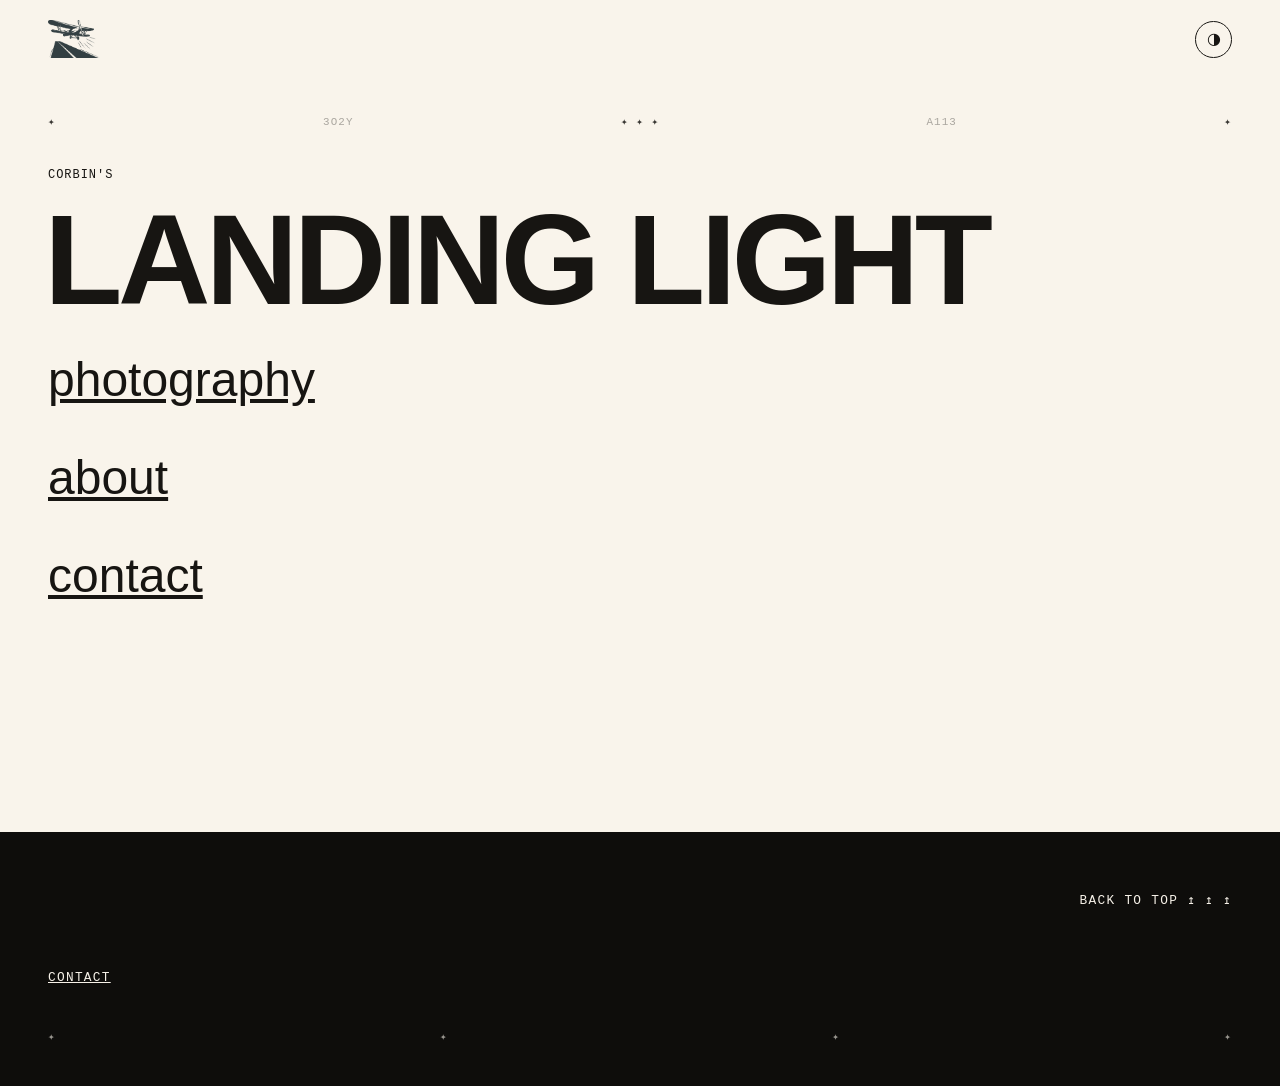
==== index.html @ 4f116eaa "Updated from Publii" ====
<!DOCTYPE html><html lang="en-gb"><head><meta charset="utf-8"><meta name="viewport" content="width=device-width,initial-scale=1"><title>Landing Light</title><meta name="generator" content="Publii Open-Source CMS for Static Site"><link rel="canonical" href="https://landinglight.github.io/"><link rel="alternate" type="application/atom+xml" href="https://landinglight.github.io/feed.xml" title="Landing Light - RSS"><link rel="alternate" type="application/json" href="https://landinglight.github.io/feed.json" title="Landing Light - JSON"><meta property="og:title" content="Landing Light"><meta property="og:image" content="https://landinglight.github.io/media/website/Asset-18-Copy.png"><meta property="og:image:width" content="5000"><meta property="og:image:height" content="3670"><meta property="og:site_name" content="Landing Light"><meta property="og:description" content=""><meta property="og:url" content="https://landinglight.github.io/"><meta property="og:type" content="website"><script>(function () {
            var scheme = null;
            try { scheme = localStorage.getItem('brut-color-scheme'); } catch (e) {}
            document.documentElement.setAttribute('data-scheme', scheme || 'light');
        })();</script><link rel="stylesheet" href="https://landinglight.github.io/assets/css/style.css?v&#x3D;e41a65d9b573f85cc253d0beabbb0af3"><style>:root {
            --bg: #f9f4eb;
            --ink: #171512;
            --accent: #f2e338;
            --pastel-1: #dcd6f7;
            --pastel-2: #f8d1ee;
            --pastel-3: #f7dfa8;
            --fs-min: 1rem;
            --fs-max: 1.125rem;
            --title-case: uppercase;
        }

        :root[data-scheme="dark"] {
            --bg: #161412;
            --ink: #f2ede3;
        }

        @media (prefers-color-scheme: dark) {
            :root[data-scheme="auto"] {
                --bg: #161412;
                --ink: #f2ede3;
            }
        }</style><script type="application/ld+json">{"@context":"http://schema.org","@type":"Organization","name":"Landing Light","logo":"https://landinglight.github.io/media/website/Asset-18-Copy.png","url":"https://landinglight.github.io/"}</script><style>.li{fill:none;stroke-linecap:round;stroke-linejoin:round;vertical-align:middle}</style></head><body class="is-home"><header class="topbar"><a class="brand" href="https://landinglight.github.io/"><img src="https://landinglight.github.io/media/website/Asset-18-Copy.png" alt="Landing Light" class="brand__logo" width="5000" height="3670"></a><div class="topbar__actions"><button class="topbar__scheme js-scheme-toggle" aria-label="Switch between light and dark mode"><span aria-hidden="true">&#9681;</span></button> <button class="topbar__toggle js-nav-toggle" aria-expanded="false" aria-controls="site-nav">Menu</button></div><nav class="nav js-nav" id="site-nav"><ul class="nav__menu"></ul></nav></header><main class="main" id="top"><section class="hero"><div class="sparkles" aria-hidden="true"><span>&#10022;</span><span class="sparkles__code">3O2Y</span><span>&#10022;&nbsp;&#10022;&nbsp;&#10022;</span><span class="sparkles__code">A113</span><span>&#10022;</span></div><div class="hero__kicker-row"><span class="mono-label">Corbin&#x27;s</span></div><h1 class="hero__title">Landing Light</h1><div class="hero__intro"><div style="font-size: 48px; line-height: 1;"><a href="photography" style="display: block; margin-bottom: 50px;">photography</a> <a href="about" style="display: block; margin-bottom: 50px;">about</a> <a href="contact" style="display: block;">contact</a></div></div></section><section class="feed"></section></main><footer class="footer"><div class="footer__grid"><nav class="footer__links"></nav><a href="#top" class="footer__top js-back-to-top">Back to top <span aria-hidden="true">&#8613;&nbsp;&#8613;&nbsp;&#8613;</span></a></div><div class="footer__bar"><div class="footer__copyright"><p><a href="contact">Contact</a></p></div></div><div class="sparkles sparkles--footer" aria-hidden="true"><span>&#10022;</span><span>&#10022;</span><span>&#10022;</span><span>&#10022;</span></div></footer><script defer="defer" src="https://landinglight.github.io/assets/js/scripts.js?v&#x3D;b94d5ba803eae40507065d64d386b722"></script></body></html>
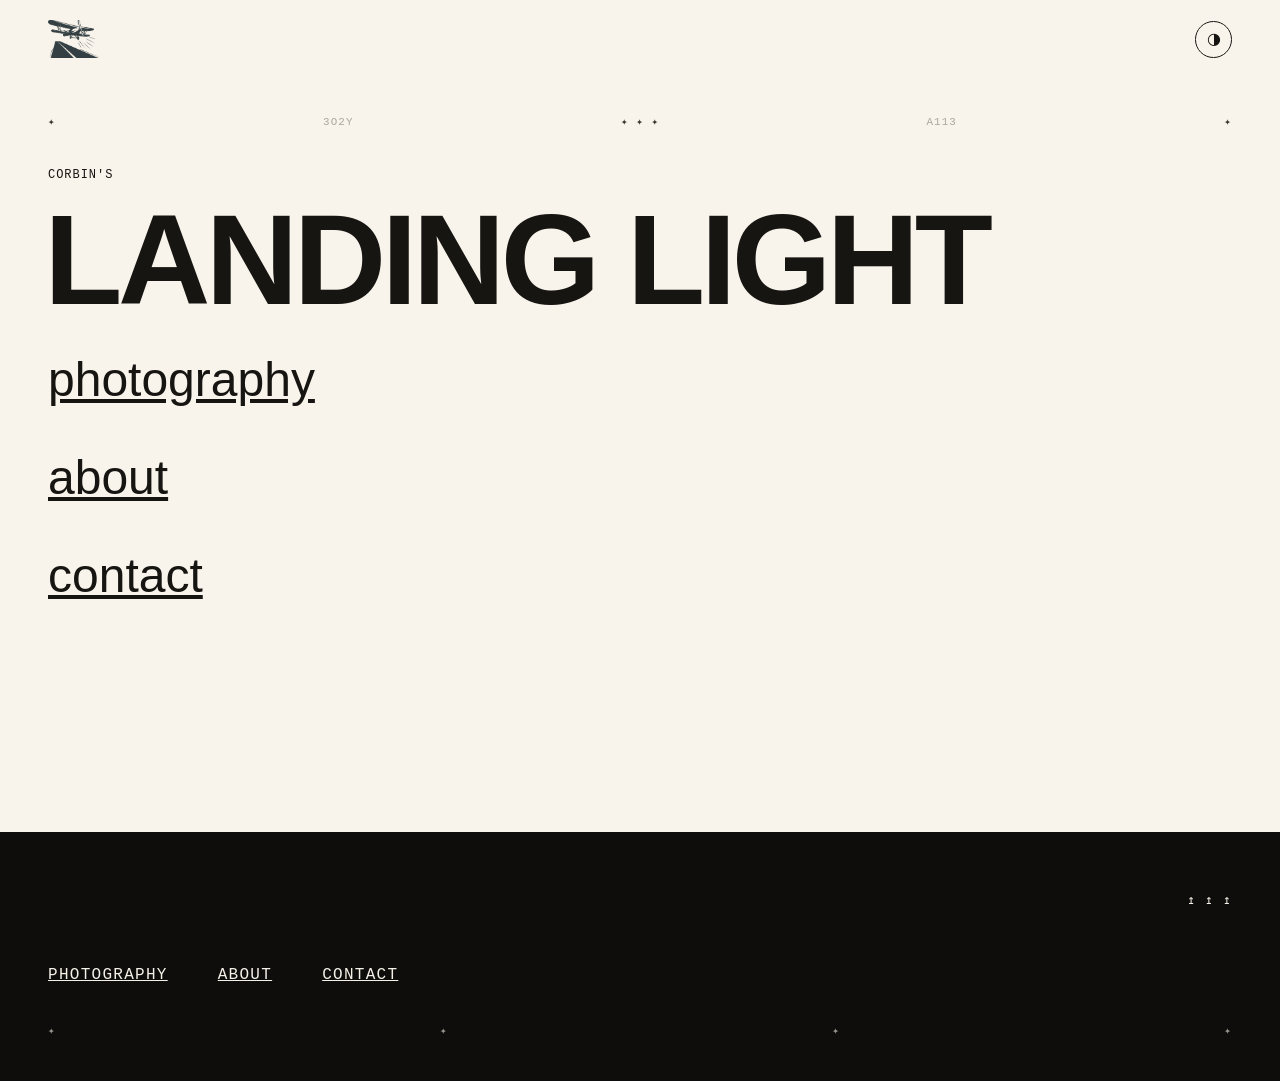
==== commit ad8b3bfc: "Updated from Publii" ====
--- a/index.html
+++ b/index.html
@@ -1,4 +1,4 @@
-<!DOCTYPE html><html lang="en-gb"><head><meta charset="utf-8"><meta name="viewport" content="width=device-width,initial-scale=1"><title>Landing Light</title><meta name="generator" content="Publii Open-Source CMS for Static Site"><link rel="canonical" href="https://landinglight.github.io/"><link rel="alternate" type="application/atom+xml" href="https://landinglight.github.io/feed.xml" title="Landing Light - RSS"><link rel="alternate" type="application/json" href="https://landinglight.github.io/feed.json" title="Landing Light - JSON"><meta property="og:title" content="Landing Light"><meta property="og:image" content="https://landinglight.github.io/media/website/Asset-18-Copy.png"><meta property="og:image:width" content="5000"><meta property="og:image:height" content="3670"><meta property="og:site_name" content="Landing Light"><meta property="og:description" content=""><meta property="og:url" content="https://landinglight.github.io/"><meta property="og:type" content="website"><script>(function () {
+<!DOCTYPE html><html lang="en-gb"><head><meta charset="utf-8"><meta name="viewport" content="width=device-width,initial-scale=1"><title>Landing Light</title><meta name="generator" content="Publii Open-Source CMS for Static Site"><link rel="canonical" href="https://landinglight.github.io/"><link rel="alternate" type="application/atom+xml" href="https://landinglight.github.io/feed.xml" title="Landing Light - RSS"><link rel="alternate" type="application/json" href="https://landinglight.github.io/feed.json" title="Landing Light - JSON"><meta property="og:title" content="Landing Light"><meta property="og:image" content="https://landinglight.github.io/media/website/Asset-18-Copy.png"><meta property="og:image:width" content="5000"><meta property="og:image:height" content="3670"><meta property="og:site_name" content="Landing Light"><meta property="og:description" content=""><meta property="og:url" content="https://landinglight.github.io/"><meta property="og:type" content="website"><link rel="shortcut icon" href="https://landinglight.github.io/media/website/Asset-18-Copy-2.png" type="image/x-icon"><script>(function () {
             var scheme = null;
             try { scheme = localStorage.getItem('brut-color-scheme'); } catch (e) {}
             document.documentElement.setAttribute('data-scheme', scheme || 'light');
@@ -15,13 +15,13 @@
         }
 
         :root[data-scheme="dark"] {
-            --bg: #161412;
-            --ink: #f2ede3;
+            --bg: #C2C4C6;
+            --ink: #000000;
         }
 
         @media (prefers-color-scheme: dark) {
             :root[data-scheme="auto"] {
-                --bg: #161412;
-                --ink: #f2ede3;
+                --bg: #C2C4C6;
+                --ink: #000000;
             }
-        }</style><script type="application/ld+json">{"@context":"http://schema.org","@type":"Organization","name":"Landing Light","logo":"https://landinglight.github.io/media/website/Asset-18-Copy.png","url":"https://landinglight.github.io/"}</script><style>.li{fill:none;stroke-linecap:round;stroke-linejoin:round;vertical-align:middle}</style></head><body class="is-home"><header class="topbar"><a class="brand" href="https://landinglight.github.io/"><img src="https://landinglight.github.io/media/website/Asset-18-Copy.png" alt="Landing Light" class="brand__logo" width="5000" height="3670"></a><div class="topbar__actions"><button class="topbar__scheme js-scheme-toggle" aria-label="Switch between light and dark mode"><span aria-hidden="true">&#9681;</span></button> <button class="topbar__toggle js-nav-toggle" aria-expanded="false" aria-controls="site-nav">Menu</button></div><nav class="nav js-nav" id="site-nav"><ul class="nav__menu"></ul></nav></header><main class="main" id="top"><section class="hero"><div class="sparkles" aria-hidden="true"><span>&#10022;</span><span class="sparkles__code">3O2Y</span><span>&#10022;&nbsp;&#10022;&nbsp;&#10022;</span><span class="sparkles__code">A113</span><span>&#10022;</span></div><div class="hero__kicker-row"><span class="mono-label">Corbin&#x27;s</span></div><h1 class="hero__title">Landing Light</h1><div class="hero__intro"><div style="font-size: 48px; line-height: 1;"><a href="photography" style="display: block; margin-bottom: 50px;">photography</a> <a href="about" style="display: block; margin-bottom: 50px;">about</a> <a href="contact" style="display: block;">contact</a></div></div></section><section class="feed"></section></main><footer class="footer"><div class="footer__grid"><nav class="footer__links"></nav><a href="#top" class="footer__top js-back-to-top">Back to top <span aria-hidden="true">&#8613;&nbsp;&#8613;&nbsp;&#8613;</span></a></div><div class="footer__bar"><div class="footer__copyright"><p><a href="contact">Contact</a></p></div></div><div class="sparkles sparkles--footer" aria-hidden="true"><span>&#10022;</span><span>&#10022;</span><span>&#10022;</span><span>&#10022;</span></div></footer><script defer="defer" src="https://landinglight.github.io/assets/js/scripts.js?v&#x3D;b94d5ba803eae40507065d64d386b722"></script></body></html>+        }</style><script type="application/ld+json">{"@context":"http://schema.org","@type":"Organization","name":"Landing Light","logo":"https://landinglight.github.io/media/website/Asset-18-Copy.png","url":"https://landinglight.github.io/"}</script><style>.li{fill:none;stroke-linecap:round;stroke-linejoin:round;vertical-align:middle}</style></head><body class="is-home"><header class="topbar"><a class="brand" href="https://landinglight.github.io/"><img src="https://landinglight.github.io/media/website/Asset-18-Copy.png" alt="Landing Light" class="brand__logo" width="5000" height="3670"></a><div class="topbar__actions"><button class="topbar__scheme js-scheme-toggle" aria-label="Switch between light and dark mode"><span aria-hidden="true">&#9681;</span></button> <button class="topbar__toggle js-nav-toggle" aria-expanded="false" aria-controls="site-nav">Menu</button></div><nav class="nav js-nav" id="site-nav"><ul class="nav__menu"></ul></nav></header><main class="main" id="top"><section class="hero"><div class="sparkles" aria-hidden="true"><span>&#10022;</span><span class="sparkles__code">3O2Y</span><span>&#10022;&nbsp;&#10022;&nbsp;&#10022;</span><span class="sparkles__code">A113</span><span>&#10022;</span></div><div class="hero__kicker-row"><span class="mono-label">Corbin&#x27;s</span></div><h1 class="hero__title">Landing Light</h1><div class="hero__intro"><div style="font-size: 48px; line-height: 1;"><a href="photography" style="display: block; margin-bottom: 50px;">photography</a> <a href="about" style="display: block; margin-bottom: 50px;">about</a> <a href="contact" style="display: block;">contact</a></div></div></section><section class="feed"></section></main><footer class="footer"><div class="footer__grid"><nav class="footer__links"></nav><a href="#top" class="footer__top js-back-to-top">  <span aria-hidden="true">&#8613;&nbsp;&#8613;&nbsp;&#8613;</span></a></div><div class="footer__bar"><div class="footer__copyright"><div style="font-size: 16px; line-height: 1; display: flex; gap: 50px;"><a href="photography">photography</a> <a href="about">about</a> <a href="contact">contact</a></div></div></div><div class="sparkles sparkles--footer" aria-hidden="true"><span>&#10022;</span><span>&#10022;</span><span>&#10022;</span><span>&#10022;</span></div></footer><script defer="defer" src="https://landinglight.github.io/assets/js/scripts.js?v&#x3D;b94d5ba803eae40507065d64d386b722"></script></body></html>
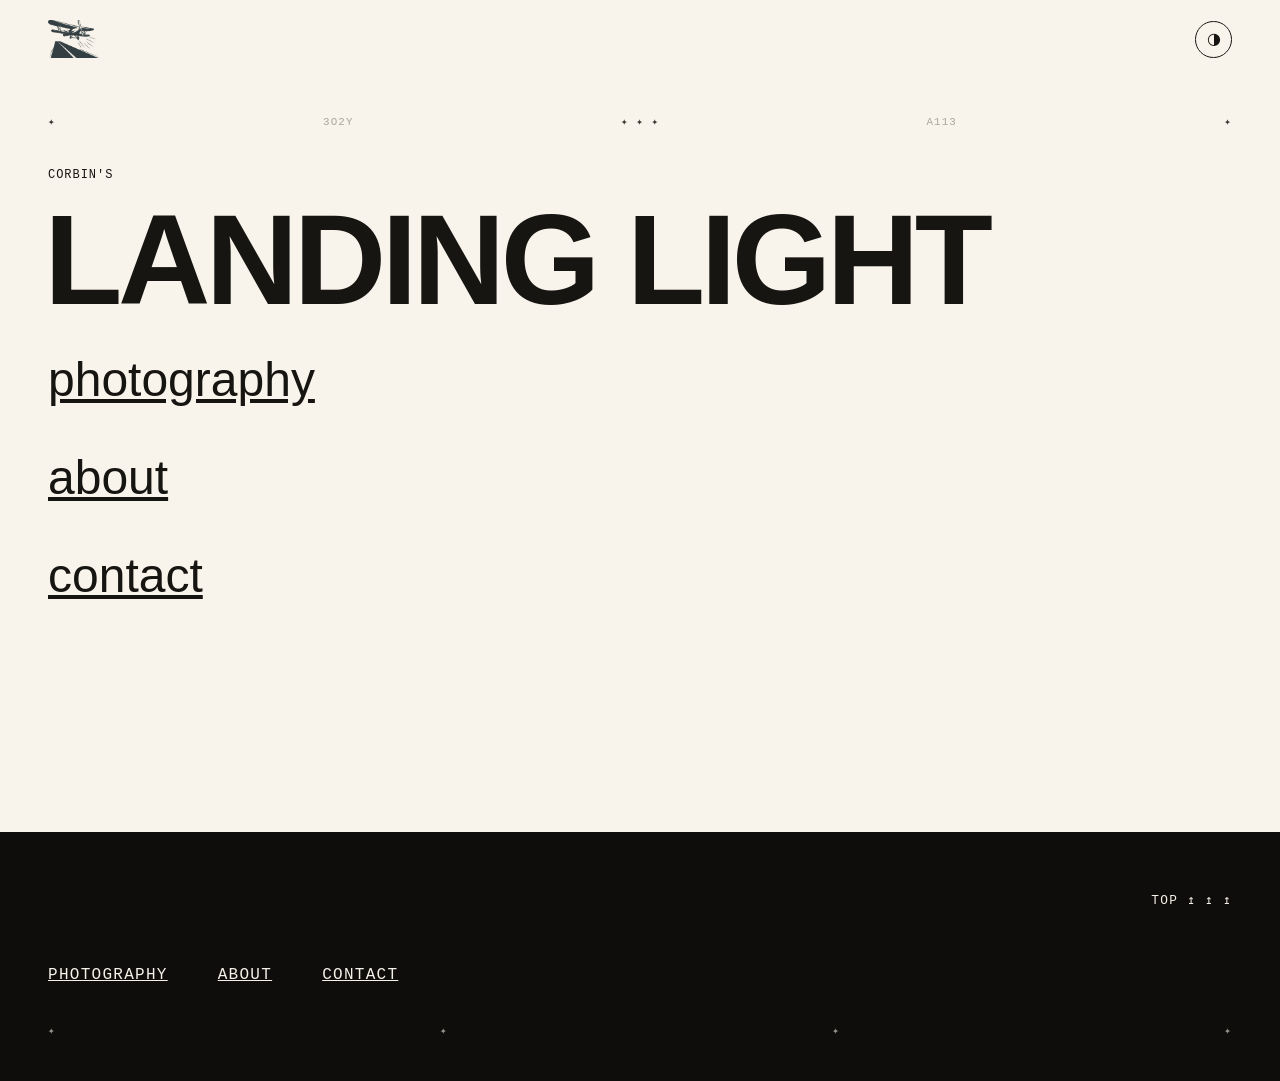
==== commit e37471fa: "Updated from Publii" ====
--- a/index.html
+++ b/index.html
@@ -24,4 +24,4 @@
                 --bg: #C2C4C6;
                 --ink: #000000;
             }
-        }</style><script type="application/ld+json">{"@context":"http://schema.org","@type":"Organization","name":"Landing Light","logo":"https://landinglight.github.io/media/website/Asset-18-Copy.png","url":"https://landinglight.github.io/"}</script><style>.li{fill:none;stroke-linecap:round;stroke-linejoin:round;vertical-align:middle}</style></head><body class="is-home"><header class="topbar"><a class="brand" href="https://landinglight.github.io/"><img src="https://landinglight.github.io/media/website/Asset-18-Copy.png" alt="Landing Light" class="brand__logo" width="5000" height="3670"></a><div class="topbar__actions"><button class="topbar__scheme js-scheme-toggle" aria-label="Switch between light and dark mode"><span aria-hidden="true">&#9681;</span></button> <button class="topbar__toggle js-nav-toggle" aria-expanded="false" aria-controls="site-nav">Menu</button></div><nav class="nav js-nav" id="site-nav"><ul class="nav__menu"></ul></nav></header><main class="main" id="top"><section class="hero"><div class="sparkles" aria-hidden="true"><span>&#10022;</span><span class="sparkles__code">3O2Y</span><span>&#10022;&nbsp;&#10022;&nbsp;&#10022;</span><span class="sparkles__code">A113</span><span>&#10022;</span></div><div class="hero__kicker-row"><span class="mono-label">Corbin&#x27;s</span></div><h1 class="hero__title">Landing Light</h1><div class="hero__intro"><div style="font-size: 48px; line-height: 1;"><a href="photography" style="display: block; margin-bottom: 50px;">photography</a> <a href="about" style="display: block; margin-bottom: 50px;">about</a> <a href="contact" style="display: block;">contact</a></div></div></section><section class="feed"></section></main><footer class="footer"><div class="footer__grid"><nav class="footer__links"></nav><a href="#top" class="footer__top js-back-to-top">  <span aria-hidden="true">&#8613;&nbsp;&#8613;&nbsp;&#8613;</span></a></div><div class="footer__bar"><div class="footer__copyright"><div style="font-size: 16px; line-height: 1; display: flex; gap: 50px;"><a href="photography">photography</a> <a href="about">about</a> <a href="contact">contact</a></div></div></div><div class="sparkles sparkles--footer" aria-hidden="true"><span>&#10022;</span><span>&#10022;</span><span>&#10022;</span><span>&#10022;</span></div></footer><script defer="defer" src="https://landinglight.github.io/assets/js/scripts.js?v&#x3D;b94d5ba803eae40507065d64d386b722"></script></body></html>+        }</style><script type="application/ld+json">{"@context":"http://schema.org","@type":"Organization","name":"Landing Light","logo":"https://landinglight.github.io/media/website/Asset-18-Copy.png","url":"https://landinglight.github.io/"}</script><style>.li{fill:none;stroke-linecap:round;stroke-linejoin:round;vertical-align:middle}</style></head><body class="is-home"><header class="topbar"><a class="brand" href="https://landinglight.github.io/"><img src="https://landinglight.github.io/media/website/Asset-18-Copy.png" alt="Landing Light" class="brand__logo" width="5000" height="3670"></a><div class="topbar__actions"><button class="topbar__scheme js-scheme-toggle" aria-label="Switch between light and dark mode"><span aria-hidden="true">&#9681;</span></button> <button class="topbar__toggle js-nav-toggle" aria-expanded="false" aria-controls="site-nav">Menu</button></div><nav class="nav js-nav" id="site-nav"><ul class="nav__menu"></ul></nav></header><main class="main" id="top"><section class="hero"><div class="sparkles" aria-hidden="true"><span>&#10022;</span><span class="sparkles__code">3O2Y</span><span>&#10022;&nbsp;&#10022;&nbsp;&#10022;</span><span class="sparkles__code">A113</span><span>&#10022;</span></div><div class="hero__kicker-row"><span class="mono-label">Corbin&#x27;s</span></div><h1 class="hero__title">Landing Light</h1><div class="hero__intro"><div style="font-size: 48px; line-height: 1;"><a href="photography" style="display: block; margin-bottom: 50px;">photography</a> <a href="about" style="display: block; margin-bottom: 50px;">about</a> <a href="contact" style="display: block;">contact</a></div></div></section><section class="feed"></section></main><footer class="footer"><div class="footer__grid"><nav class="footer__links"></nav><a href="#top" class="footer__top js-back-to-top">Top <span aria-hidden="true">&#8613;&nbsp;&#8613;&nbsp;&#8613;</span></a></div><div class="footer__bar"><div class="footer__copyright"><div style="font-size: 16px; line-height: 1; display: flex; gap: 50px;"><a href="photography">photography</a> <a href="about">about</a> <a href="contact">contact</a></div></div></div><div class="sparkles sparkles--footer" aria-hidden="true"><span>&#10022;</span><span>&#10022;</span><span>&#10022;</span><span>&#10022;</span></div></footer><script defer="defer" src="https://landinglight.github.io/assets/js/scripts.js?v&#x3D;b94d5ba803eae40507065d64d386b722"></script></body></html>
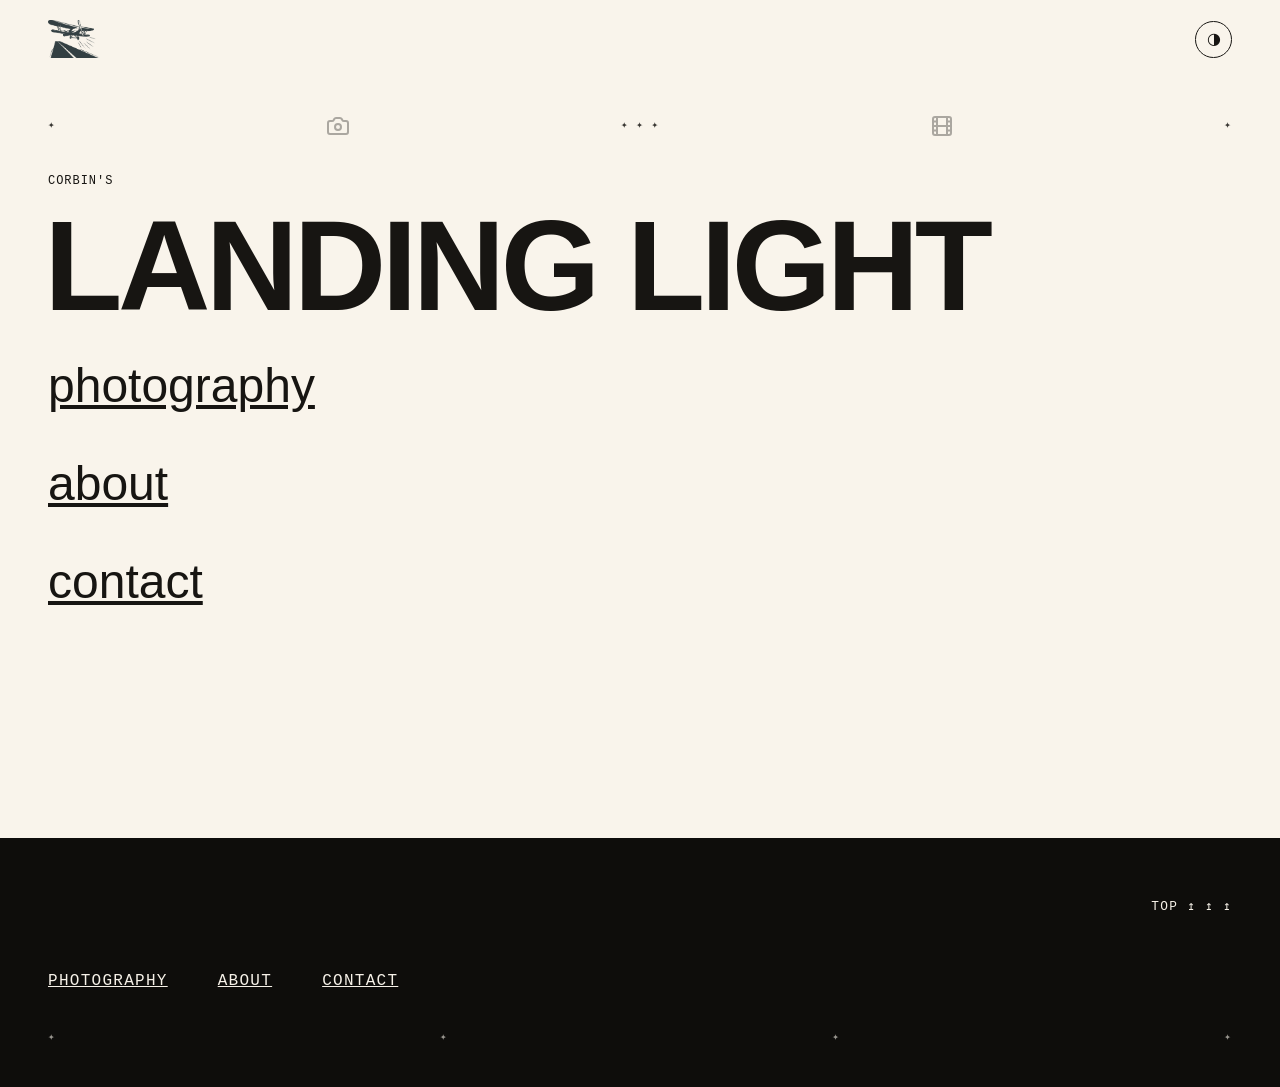
==== commit 99fa706f: "Add files via upload" ====
--- a/index.html
+++ b/index.html
@@ -24,4 +24,4 @@
                 --bg: #C2C4C6;
                 --ink: #000000;
             }
-        }</style><script type="application/ld+json">{"@context":"http://schema.org","@type":"Organization","name":"Landing Light","logo":"https://landinglight.github.io/media/website/Asset-18-Copy.png","url":"https://landinglight.github.io/"}</script><style>.li{fill:none;stroke-linecap:round;stroke-linejoin:round;vertical-align:middle}</style></head><body class="is-home"><header class="topbar"><a class="brand" href="https://landinglight.github.io/"><img src="https://landinglight.github.io/media/website/Asset-18-Copy.png" alt="Landing Light" class="brand__logo" width="5000" height="3670"></a><div class="topbar__actions"><button class="topbar__scheme js-scheme-toggle" aria-label="Switch between light and dark mode"><span aria-hidden="true">&#9681;</span></button> <button class="topbar__toggle js-nav-toggle" aria-expanded="false" aria-controls="site-nav">Menu</button></div><nav class="nav js-nav" id="site-nav"><ul class="nav__menu"></ul></nav></header><main class="main" id="top"><section class="hero"><div class="sparkles" aria-hidden="true"><span>&#10022;</span><span class="sparkles__code">3O2Y</span><span>&#10022;&nbsp;&#10022;&nbsp;&#10022;</span><span class="sparkles__code">A113</span><span>&#10022;</span></div><div class="hero__kicker-row"><span class="mono-label">Corbin&#x27;s</span></div><h1 class="hero__title">Landing Light</h1><div class="hero__intro"><div style="font-size: 48px; line-height: 1;"><a href="photography" style="display: block; margin-bottom: 50px;">photography</a> <a href="about" style="display: block; margin-bottom: 50px;">about</a> <a href="contact" style="display: block;">contact</a></div></div></section><section class="feed"></section></main><footer class="footer"><div class="footer__grid"><nav class="footer__links"></nav><a href="#top" class="footer__top js-back-to-top">Top <span aria-hidden="true">&#8613;&nbsp;&#8613;&nbsp;&#8613;</span></a></div><div class="footer__bar"><div class="footer__copyright"><div style="font-size: 16px; line-height: 1; display: flex; gap: 50px;"><a href="photography">photography</a> <a href="about">about</a> <a href="contact">contact</a></div></div></div><div class="sparkles sparkles--footer" aria-hidden="true"><span>&#10022;</span><span>&#10022;</span><span>&#10022;</span><span>&#10022;</span></div></footer><script defer="defer" src="https://landinglight.github.io/assets/js/scripts.js?v&#x3D;b94d5ba803eae40507065d64d386b722"></script></body></html>+        }</style><script type="application/ld+json">{"@context":"http://schema.org","@type":"Organization","name":"Landing Light","logo":"https://landinglight.github.io/media/website/Asset-18-Copy.png","url":"https://landinglight.github.io/"}</script><style>.li{fill:none;stroke-linecap:round;stroke-linejoin:round;vertical-align:middle}</style></head><body class="is-home"><header class="topbar"><a class="brand" href="https://landinglight.github.io/"><img src="https://landinglight.github.io/media/website/Asset-18-Copy.png" alt="Landing Light" class="brand__logo" width="5000" height="3670"></a><div class="topbar__actions"><button class="topbar__scheme js-scheme-toggle" aria-label="Switch between light and dark mode"><span aria-hidden="true">&#9681;</span></button>  </div><nav class="nav js-nav" id="site-nav"><ul class="nav__menu"></ul></nav></header><main class="main" id="top"><section class="hero"><div class="sparkles" aria-hidden="true"><span>&#10022;</span><span class="sparkles__code"><svg xmlns="http://www.w3.org/2000/svg" width="24" height="24" viewBox="0 0 24 24" fill="none" stroke="currentColor" stroke-width="2" stroke-linecap="round" stroke-linejoin="round" class="lucide lucide-camera preview-icon"><path d="M13.997 4a2 2 0 0 1 1.76 1.05l.486.9A2 2 0 0 0 18.003 7H20a2 2 0 0 1 2 2v9a2 2 0 0 1-2 2H4a2 2 0 0 1-2-2V9a2 2 0 0 1 2-2h1.997a2 2 0 0 0 1.759-1.048l.489-.904A2 2 0 0 1 10.004 4z"/><circle cx="12" cy="13" r="3"/></svg></span><span>&#10022;&nbsp;&#10022;&nbsp;&#10022;</span><span class="sparkles__code"><svg xmlns="http://www.w3.org/2000/svg" width="24" height="24" viewBox="0 0 24 24" fill="none" stroke="currentColor" stroke-width="2" stroke-linecap="round" stroke-linejoin="round" class="lucide lucide-film preview-icon"><rect width="18" height="18" x="3" y="3" rx="2"/><path d="M7 3v18"/><path d="M3 7.5h4"/><path d="M3 12h18"/><path d="M3 16.5h4"/><path d="M17 3v18"/><path d="M17 7.5h4"/><path d="M17 16.5h4"/></svg></span><span>&#10022;</span></div><div class="hero__kicker-row"><span class="mono-label">Corbin&#x27;s</span></div><h1 class="hero__title">Landing Light</h1><div class="hero__intro"><div style="font-size: 48px; line-height: 1;"><a href="photography" style="display: block; margin-bottom: 50px;">photography</a> <a href="about" style="display: block; margin-bottom: 50px;">about</a> <a href="contact" style="display: block;">contact</a></div></div></section><section class="feed"></section></main><footer class="footer"><div class="footer__grid"><nav class="footer__links"></nav><a href="#top" class="footer__top js-back-to-top">Top <span aria-hidden="true">&#8613;&nbsp;&#8613;&nbsp;&#8613;</span></a></div><div class="footer__bar"><div class="footer__copyright"><div style="font-size: 16px; line-height: 1; display: flex; gap: 50px;"><a href="photography">photography</a> <a href="about">about</a> <a href="contact">contact</a></div></div></div><div class="sparkles sparkles--footer" aria-hidden="true"><span>&#10022;</span><span>&#10022;</span><span>&#10022;</span><span>&#10022;</span></div></footer><script defer="defer" src="https://landinglight.github.io/assets/js/scripts.js?v&#x3D;b94d5ba803eae40507065d64d386b722"></script></body></html>
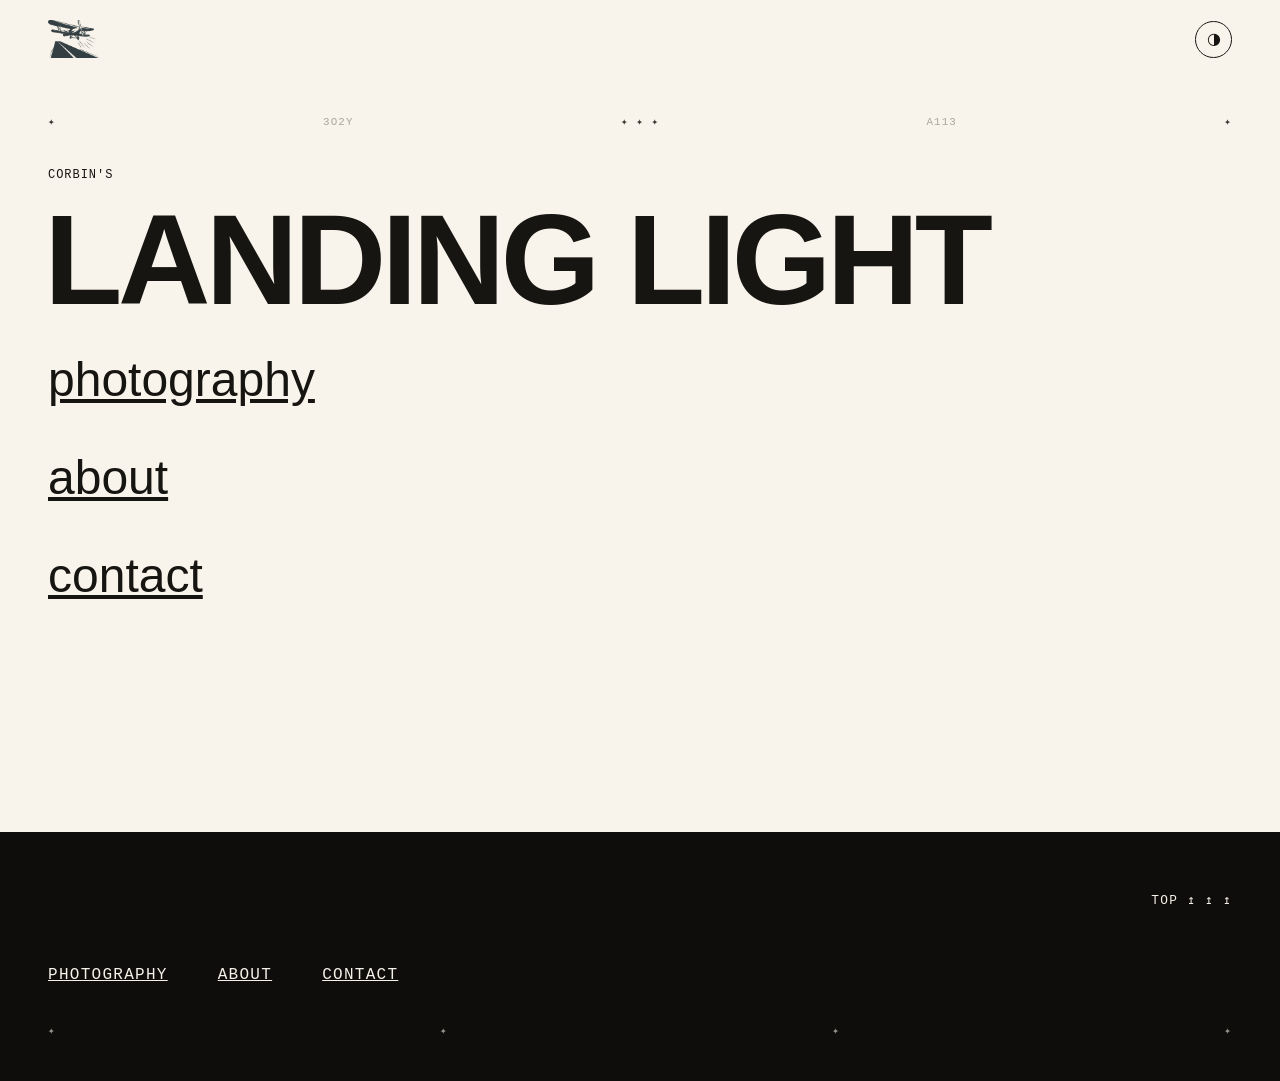
==== commit 694b2039: "Updated from Publii" ====
--- a/index.html
+++ b/index.html
@@ -24,4 +24,4 @@
                 --bg: #C2C4C6;
                 --ink: #000000;
             }
-        }</style><script type="application/ld+json">{"@context":"http://schema.org","@type":"Organization","name":"Landing Light","logo":"https://landinglight.github.io/media/website/Asset-18-Copy.png","url":"https://landinglight.github.io/"}</script><style>.li{fill:none;stroke-linecap:round;stroke-linejoin:round;vertical-align:middle}</style></head><body class="is-home"><header class="topbar"><a class="brand" href="https://landinglight.github.io/"><img src="https://landinglight.github.io/media/website/Asset-18-Copy.png" alt="Landing Light" class="brand__logo" width="5000" height="3670"></a><div class="topbar__actions"><button class="topbar__scheme js-scheme-toggle" aria-label="Switch between light and dark mode"><span aria-hidden="true">&#9681;</span></button>  </div><nav class="nav js-nav" id="site-nav"><ul class="nav__menu"></ul></nav></header><main class="main" id="top"><section class="hero"><div class="sparkles" aria-hidden="true"><span>&#10022;</span><span class="sparkles__code"><svg xmlns="http://www.w3.org/2000/svg" width="24" height="24" viewBox="0 0 24 24" fill="none" stroke="currentColor" stroke-width="2" stroke-linecap="round" stroke-linejoin="round" class="lucide lucide-camera preview-icon"><path d="M13.997 4a2 2 0 0 1 1.76 1.05l.486.9A2 2 0 0 0 18.003 7H20a2 2 0 0 1 2 2v9a2 2 0 0 1-2 2H4a2 2 0 0 1-2-2V9a2 2 0 0 1 2-2h1.997a2 2 0 0 0 1.759-1.048l.489-.904A2 2 0 0 1 10.004 4z"/><circle cx="12" cy="13" r="3"/></svg></span><span>&#10022;&nbsp;&#10022;&nbsp;&#10022;</span><span class="sparkles__code"><svg xmlns="http://www.w3.org/2000/svg" width="24" height="24" viewBox="0 0 24 24" fill="none" stroke="currentColor" stroke-width="2" stroke-linecap="round" stroke-linejoin="round" class="lucide lucide-film preview-icon"><rect width="18" height="18" x="3" y="3" rx="2"/><path d="M7 3v18"/><path d="M3 7.5h4"/><path d="M3 12h18"/><path d="M3 16.5h4"/><path d="M17 3v18"/><path d="M17 7.5h4"/><path d="M17 16.5h4"/></svg></span><span>&#10022;</span></div><div class="hero__kicker-row"><span class="mono-label">Corbin&#x27;s</span></div><h1 class="hero__title">Landing Light</h1><div class="hero__intro"><div style="font-size: 48px; line-height: 1;"><a href="photography" style="display: block; margin-bottom: 50px;">photography</a> <a href="about" style="display: block; margin-bottom: 50px;">about</a> <a href="contact" style="display: block;">contact</a></div></div></section><section class="feed"></section></main><footer class="footer"><div class="footer__grid"><nav class="footer__links"></nav><a href="#top" class="footer__top js-back-to-top">Top <span aria-hidden="true">&#8613;&nbsp;&#8613;&nbsp;&#8613;</span></a></div><div class="footer__bar"><div class="footer__copyright"><div style="font-size: 16px; line-height: 1; display: flex; gap: 50px;"><a href="photography">photography</a> <a href="about">about</a> <a href="contact">contact</a></div></div></div><div class="sparkles sparkles--footer" aria-hidden="true"><span>&#10022;</span><span>&#10022;</span><span>&#10022;</span><span>&#10022;</span></div></footer><script defer="defer" src="https://landinglight.github.io/assets/js/scripts.js?v&#x3D;b94d5ba803eae40507065d64d386b722"></script></body></html>+        }</style><script type="application/ld+json">{"@context":"http://schema.org","@type":"Organization","name":"Landing Light","logo":"https://landinglight.github.io/media/website/Asset-18-Copy.png","url":"https://landinglight.github.io/"}</script><style>.li{fill:none;stroke-linecap:round;stroke-linejoin:round;vertical-align:middle}</style></head><body class="is-home"><header class="topbar"><a class="brand" href="https://landinglight.github.io/"><img src="https://landinglight.github.io/media/website/Asset-18-Copy.png" alt="Landing Light" class="brand__logo" width="5000" height="3670"></a><div class="topbar__actions"><button class="topbar__scheme js-scheme-toggle" aria-label="Switch between light and dark mode"><span aria-hidden="true">&#9681;</span></button> <button class="topbar__toggle js-nav-toggle" aria-expanded="false" aria-controls="site-nav">Menu</button></div><nav class="nav js-nav" id="site-nav"><ul class="nav__menu"></ul></nav></header><main class="main" id="top"><section class="hero"><div class="sparkles" aria-hidden="true"><span>&#10022;</span><span class="sparkles__code">3O2Y</span><span>&#10022;&nbsp;&#10022;&nbsp;&#10022;</span><span class="sparkles__code">A113</span><span>&#10022;</span></div><div class="hero__kicker-row"><span class="mono-label">Corbin&#x27;s</span></div><h1 class="hero__title">Landing Light</h1><div class="hero__intro"><div style="font-size: 48px; line-height: 1;"><a href="photography" style="display: block; margin-bottom: 50px;">photography</a> <a href="about" style="display: block; margin-bottom: 50px;">about</a> <a href="contact" style="display: block;">contact</a></div></div></section><section class="feed"></section></main><footer class="footer"><div class="footer__grid"><nav class="footer__links"></nav><a href="#top" class="footer__top js-back-to-top">Top <span aria-hidden="true">&#8613;&nbsp;&#8613;&nbsp;&#8613;</span></a></div><div class="footer__bar"><div class="footer__copyright"><div style="font-size: 16px; line-height: 1; display: flex; gap: 50px;"><a href="photography">photography</a> <a href="about">about</a> <a href="contact">contact</a></div></div></div><div class="sparkles sparkles--footer" aria-hidden="true"><span>&#10022;</span><span>&#10022;</span><span>&#10022;</span><span>&#10022;</span></div></footer><script defer="defer" src="https://landinglight.github.io/assets/js/scripts.js?v&#x3D;b94d5ba803eae40507065d64d386b722"></script></body></html>
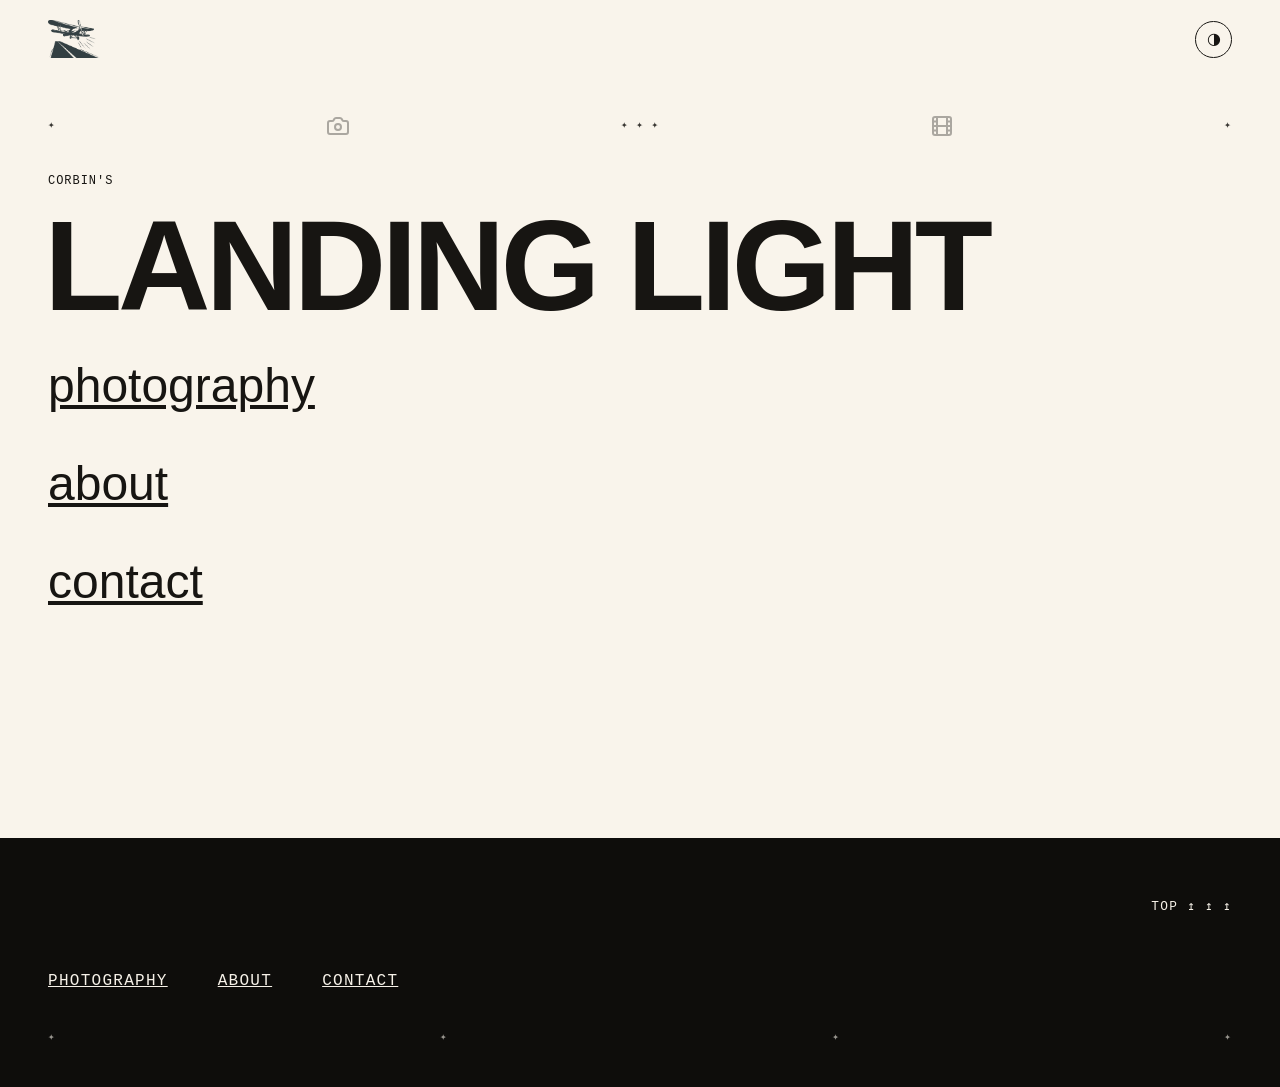
==== commit a2ba3e23: "Add files via upload" ====
--- a/index.html
+++ b/index.html
@@ -24,4 +24,4 @@
                 --bg: #C2C4C6;
                 --ink: #000000;
             }
-        }</style><script type="application/ld+json">{"@context":"http://schema.org","@type":"Organization","name":"Landing Light","logo":"https://landinglight.github.io/media/website/Asset-18-Copy.png","url":"https://landinglight.github.io/"}</script><style>.li{fill:none;stroke-linecap:round;stroke-linejoin:round;vertical-align:middle}</style></head><body class="is-home"><header class="topbar"><a class="brand" href="https://landinglight.github.io/"><img src="https://landinglight.github.io/media/website/Asset-18-Copy.png" alt="Landing Light" class="brand__logo" width="5000" height="3670"></a><div class="topbar__actions"><button class="topbar__scheme js-scheme-toggle" aria-label="Switch between light and dark mode"><span aria-hidden="true">&#9681;</span></button> <button class="topbar__toggle js-nav-toggle" aria-expanded="false" aria-controls="site-nav">Menu</button></div><nav class="nav js-nav" id="site-nav"><ul class="nav__menu"></ul></nav></header><main class="main" id="top"><section class="hero"><div class="sparkles" aria-hidden="true"><span>&#10022;</span><span class="sparkles__code">3O2Y</span><span>&#10022;&nbsp;&#10022;&nbsp;&#10022;</span><span class="sparkles__code">A113</span><span>&#10022;</span></div><div class="hero__kicker-row"><span class="mono-label">Corbin&#x27;s</span></div><h1 class="hero__title">Landing Light</h1><div class="hero__intro"><div style="font-size: 48px; line-height: 1;"><a href="photography" style="display: block; margin-bottom: 50px;">photography</a> <a href="about" style="display: block; margin-bottom: 50px;">about</a> <a href="contact" style="display: block;">contact</a></div></div></section><section class="feed"></section></main><footer class="footer"><div class="footer__grid"><nav class="footer__links"></nav><a href="#top" class="footer__top js-back-to-top">Top <span aria-hidden="true">&#8613;&nbsp;&#8613;&nbsp;&#8613;</span></a></div><div class="footer__bar"><div class="footer__copyright"><div style="font-size: 16px; line-height: 1; display: flex; gap: 50px;"><a href="photography">photography</a> <a href="about">about</a> <a href="contact">contact</a></div></div></div><div class="sparkles sparkles--footer" aria-hidden="true"><span>&#10022;</span><span>&#10022;</span><span>&#10022;</span><span>&#10022;</span></div></footer><script defer="defer" src="https://landinglight.github.io/assets/js/scripts.js?v&#x3D;b94d5ba803eae40507065d64d386b722"></script></body></html>+        }</style><script type="application/ld+json">{"@context":"http://schema.org","@type":"Organization","name":"Landing Light","logo":"https://landinglight.github.io/media/website/Asset-18-Copy.png","url":"https://landinglight.github.io/"}</script><style>.li{fill:none;stroke-linecap:round;stroke-linejoin:round;vertical-align:middle}</style></head><body class="is-home"><header class="topbar"><a class="brand" href="https://landinglight.github.io/"><img src="https://landinglight.github.io/media/website/Asset-18-Copy.png" alt="Landing Light" class="brand__logo" width="5000" height="3670"></a><div class="topbar__actions"><button class="topbar__scheme js-scheme-toggle" aria-label="Switch between light and dark mode"><span aria-hidden="true">&#9681;</span></button>  </div><nav class="nav js-nav" id="site-nav"><ul class="nav__menu"></ul></nav></header><main class="main" id="top"><section class="hero"><div class="sparkles" aria-hidden="true"><span>&#10022;</span><span class="sparkles__code"><svg xmlns="http://www.w3.org/2000/svg" width="24" height="24" viewBox="0 0 24 24" fill="none" stroke="currentColor" stroke-width="2" stroke-linecap="round" stroke-linejoin="round" class="lucide lucide-camera preview-icon"><path d="M13.997 4a2 2 0 0 1 1.76 1.05l.486.9A2 2 0 0 0 18.003 7H20a2 2 0 0 1 2 2v9a2 2 0 0 1-2 2H4a2 2 0 0 1-2-2V9a2 2 0 0 1 2-2h1.997a2 2 0 0 0 1.759-1.048l.489-.904A2 2 0 0 1 10.004 4z"/><circle cx="12" cy="13" r="3"/></svg></span><span>&#10022;&nbsp;&#10022;&nbsp;&#10022;</span><span class="sparkles__code"><svg xmlns="http://www.w3.org/2000/svg" width="24" height="24" viewBox="0 0 24 24" fill="none" stroke="currentColor" stroke-width="2" stroke-linecap="round" stroke-linejoin="round" class="lucide lucide-film preview-icon"><rect width="18" height="18" x="3" y="3" rx="2"/><path d="M7 3v18"/><path d="M3 7.5h4"/><path d="M3 12h18"/><path d="M3 16.5h4"/><path d="M17 3v18"/><path d="M17 7.5h4"/><path d="M17 16.5h4"/></svg></span><span>&#10022;</span></div><div class="hero__kicker-row"><span class="mono-label">Corbin&#x27;s</span></div><h1 class="hero__title">Landing Light</h1><div class="hero__intro"><div style="font-size: 48px; line-height: 1;"><a href="photography" style="display: block; margin-bottom: 50px;">photography</a> <a href="about" style="display: block; margin-bottom: 50px;">about</a> <a href="contact" style="display: block;">contact</a></div></div></section><section class="feed"></section></main><footer class="footer"><div class="footer__grid"><nav class="footer__links"></nav><a href="#top" class="footer__top js-back-to-top">Top <span aria-hidden="true">&#8613;&nbsp;&#8613;&nbsp;&#8613;</span></a></div><div class="footer__bar"><div class="footer__copyright"><div style="font-size: 16px; line-height: 1; display: flex; gap: 50px;"><a href="photography">photography</a> <a href="about">about</a> <a href="contact">contact</a></div></div></div><div class="sparkles sparkles--footer" aria-hidden="true"><span>&#10022;</span><span>&#10022;</span><span>&#10022;</span><span>&#10022;</span></div></footer><script defer="defer" src="https://landinglight.github.io/assets/js/scripts.js?v&#x3D;b94d5ba803eae40507065d64d386b722"></script></body></html>
